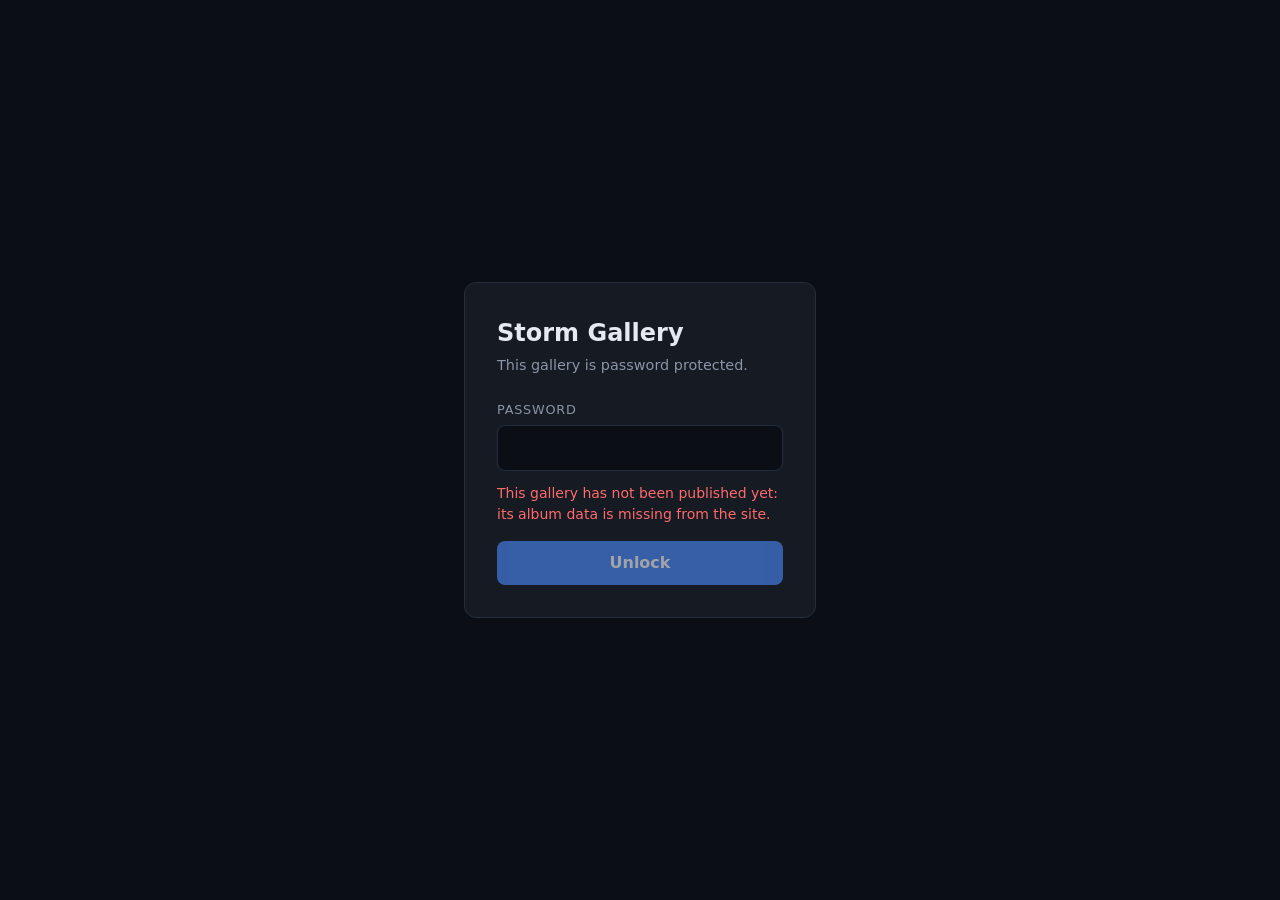
==== index.html @ 418d7093 "Publish the gallery runtime to main Only the files the browser actually needs:    .nojekyll  .gitign" ====
<!doctype html>
<html lang="en">
  <head>
    <meta charset="utf-8" />
    <meta name="viewport" content="width=device-width, initial-scale=1" />
    <meta name="robots" content="noindex, nofollow" />
    <title>Storm Gallery</title>
    <link rel="icon" href="favicon.svg" type="image/svg+xml" />
    <link rel="stylesheet" href="css/style.css" />
  </head>
  <body>
    <main id="lock" class="lock" hidden>
      <form id="lock-form" class="lock__card">
        <h1 class="lock__title">Storm Gallery</h1>
        <p class="lock__hint">This gallery is password protected.</p>
        <label class="lock__label" for="password">Password</label>
        <input
          id="password"
          class="lock__input"
          type="password"
          name="password"
          autocomplete="current-password"
          required
          autofocus
        />
        <p id="lock-error" class="lock__error" role="alert" hidden></p>
        <button class="lock__submit" type="submit">Unlock</button>
        <p id="lock-status" class="lock__status" role="status" hidden></p>
      </form>
    </main>

    <div id="gallery" class="gallery" hidden>
      <header class="gallery__header">
        <h1 class="gallery__title">Storm Gallery</h1>
        <button id="lock-again" class="gallery__lock" type="button">Lock</button>
      </header>
      <ul id="albums" class="albums"></ul>
    </div>

    <dialog id="viewer" class="viewer">
      <div class="viewer__bar">
        <h2 id="viewer-title" class="viewer__title"></h2>
        <button id="viewer-close" class="viewer__close" type="button" aria-label="Close album">Close</button>
      </div>
      <iframe
        id="viewer-frame"
        class="viewer__frame"
        title="Album"
        allowfullscreen
        loading="lazy"
        referrerpolicy="no-referrer"
      ></iframe>
    </dialog>

    <script type="module" src="js/app.js"></script>
  </body>
</html>
---- css/style.css ----
:root {
  color-scheme: dark;
  --bg: #0b0e14;
  --surface: #151a23;
  --surface-hover: #1d2431;
  --border: #262e3d;
  --text: #e6e9ef;
  --muted: #8b95a7;
  --accent: #4c8dff;
  --danger: #ff6b6b;
  --radius: 12px;
}

* {
  box-sizing: border-box;
}

body {
  margin: 0;
  min-height: 100vh;
  background: var(--bg);
  color: var(--text);
  font-family: system-ui, -apple-system, "Segoe UI", Roboto, sans-serif;
  line-height: 1.5;
}

[hidden] {
  display: none !important;
}

button {
  font: inherit;
  cursor: pointer;
}

.lock {
  display: grid;
  place-items: center;
  min-height: 100vh;
  padding: 1.5rem;
}

.lock__card {
  width: 100%;
  max-width: 22rem;
  padding: 2rem;
  background: var(--surface);
  border: 1px solid var(--border);
  border-radius: var(--radius);
}

.lock__title {
  margin: 0 0 0.25rem;
  font-size: 1.5rem;
}

.lock__hint {
  margin: 0 0 1.5rem;
  color: var(--muted);
  font-size: 0.9rem;
}

.lock__label {
  display: block;
  margin-bottom: 0.375rem;
  font-size: 0.8rem;
  text-transform: uppercase;
  letter-spacing: 0.06em;
  color: var(--muted);
}

.lock__input {
  width: 100%;
  padding: 0.625rem 0.75rem;
  background: var(--bg);
  border: 1px solid var(--border);
  border-radius: 8px;
  color: var(--text);
  font: inherit;
}

.lock__input:focus-visible {
  outline: 2px solid var(--accent);
  outline-offset: 1px;
}

.lock__submit {
  width: 100%;
  margin-top: 1rem;
  padding: 0.625rem;
  background: var(--accent);
  border: 0;
  border-radius: 8px;
  color: #fff;
  font-weight: 600;
}

.lock__submit:disabled {
  opacity: 0.6;
  cursor: progress;
}

.lock__error {
  margin: 0.75rem 0 0;
  color: var(--danger);
  font-size: 0.875rem;
}

.lock__status {
  margin: 0.75rem 0 0;
  color: var(--muted);
  font-size: 0.8rem;
}

.gallery {
  max-width: 72rem;
  margin: 0 auto;
  padding: 2rem 1.5rem 4rem;
}

.gallery__header {
  display: flex;
  align-items: center;
  justify-content: space-between;
  gap: 1rem;
  margin-bottom: 2rem;
}

.gallery__title {
  margin: 0;
  font-size: 1.75rem;
}

.gallery__lock {
  padding: 0.4rem 0.85rem;
  background: transparent;
  border: 1px solid var(--border);
  border-radius: 999px;
  color: var(--muted);
  font-size: 0.85rem;
}

.gallery__lock:hover {
  border-color: var(--accent);
  color: var(--text);
}

.albums {
  display: grid;
  grid-template-columns: repeat(auto-fill, minmax(15rem, 1fr));
  gap: 1rem;
  margin: 0;
  padding: 0;
  list-style: none;
}

.album {
  display: flex;
  flex-direction: column;
  align-items: flex-start;
  gap: 0.25rem;
  width: 100%;
  padding: 1.25rem;
  background: var(--surface);
  border: 1px solid var(--border);
  border-radius: var(--radius);
  color: inherit;
  text-align: left;
  transition: background 120ms ease, border-color 120ms ease;
}

.album:hover {
  background: var(--surface-hover);
  border-color: var(--accent);
}

.album:focus-visible {
  outline: 2px solid var(--accent);
  outline-offset: 2px;
}

.album__title {
  font-size: 1.05rem;
  font-weight: 600;
}

.album__description {
  color: var(--muted);
  font-size: 0.875rem;
}

.viewer {
  width: min(72rem, 96vw);
  max-width: none;
  height: 92vh;
  padding: 0;
  background: var(--bg);
  border: 1px solid var(--border);
  border-radius: var(--radius);
  color: var(--text);
}

.viewer::backdrop {
  background: rgb(0 0 0 / 70%);
}

.viewer__bar {
  display: flex;
  align-items: center;
  justify-content: space-between;
  gap: 1rem;
  padding: 0.75rem 1rem;
  border-bottom: 1px solid var(--border);
}

.viewer__title {
  margin: 0;
  font-size: 1rem;
}

.viewer__close {
  padding: 0.35rem 0.8rem;
  background: transparent;
  border: 1px solid var(--border);
  border-radius: 999px;
  color: var(--muted);
  font-size: 0.85rem;
}

.viewer__frame {
  display: block;
  width: 100%;
  height: calc(92vh - 3.4rem);
  border: 0;
}
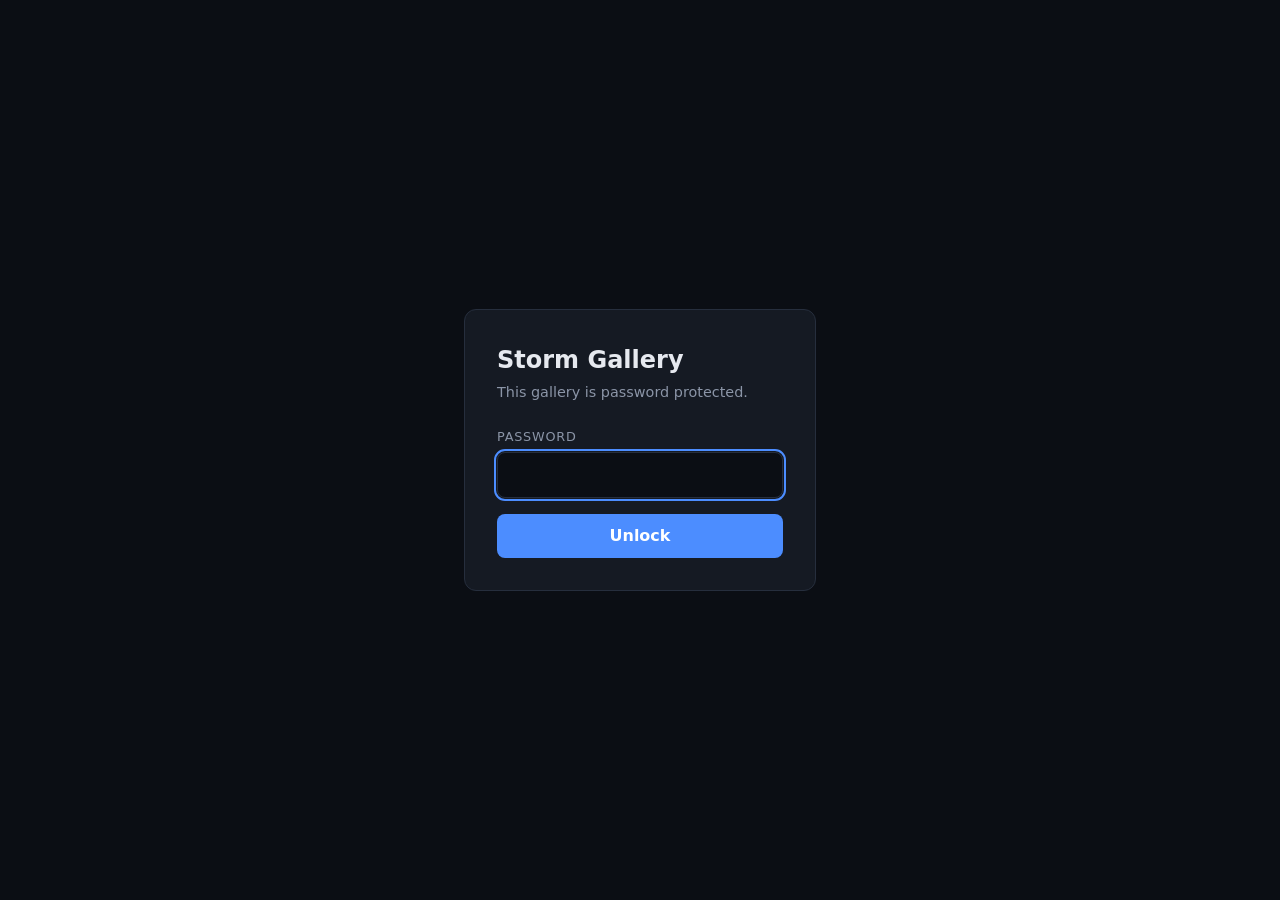
==== commit 822751f4: "Add All photos and Upload albums as header buttons Publish the develop implementation of the two spe" ====
--- a/index.html
+++ b/index.html
@@ -32,7 +32,10 @@
     <div id="gallery" class="gallery" hidden>
       <header class="gallery__header">
         <h1 class="gallery__title">Storm Gallery</h1>
-        <button id="lock-again" class="gallery__lock" type="button">Lock</button>
+        <div class="gallery__actions">
+          <div id="special" class="special" hidden></div>
+          <button id="lock-again" class="gallery__lock" type="button">Lock</button>
+        </div>
       </header>
       <ul id="albums" class="albums"></ul>
     </div>
--- a/css/style.css
+++ b/css/style.css
@@ -131,6 +131,39 @@
   font-size: 1.75rem;
 }
 
+.gallery__actions {
+  display: flex;
+  align-items: center;
+  flex-wrap: wrap;
+  gap: 0.5rem;
+}
+
+.special {
+  display: flex;
+  align-items: center;
+  flex-wrap: wrap;
+  gap: 0.5rem;
+}
+
+.special__button {
+  padding: 0.4rem 0.9rem;
+  background: transparent;
+  border: 1px solid var(--accent);
+  border-radius: 999px;
+  color: var(--accent);
+  font-size: 0.85rem;
+  font-weight: 600;
+}
+
+.special__button:hover {
+  background: var(--accent);
+  color: #fff;
+}
+
+.special__button--upload {
+  border-style: dashed;
+}
+
 .gallery__lock {
   padding: 0.4rem 0.85rem;
   background: transparent;
